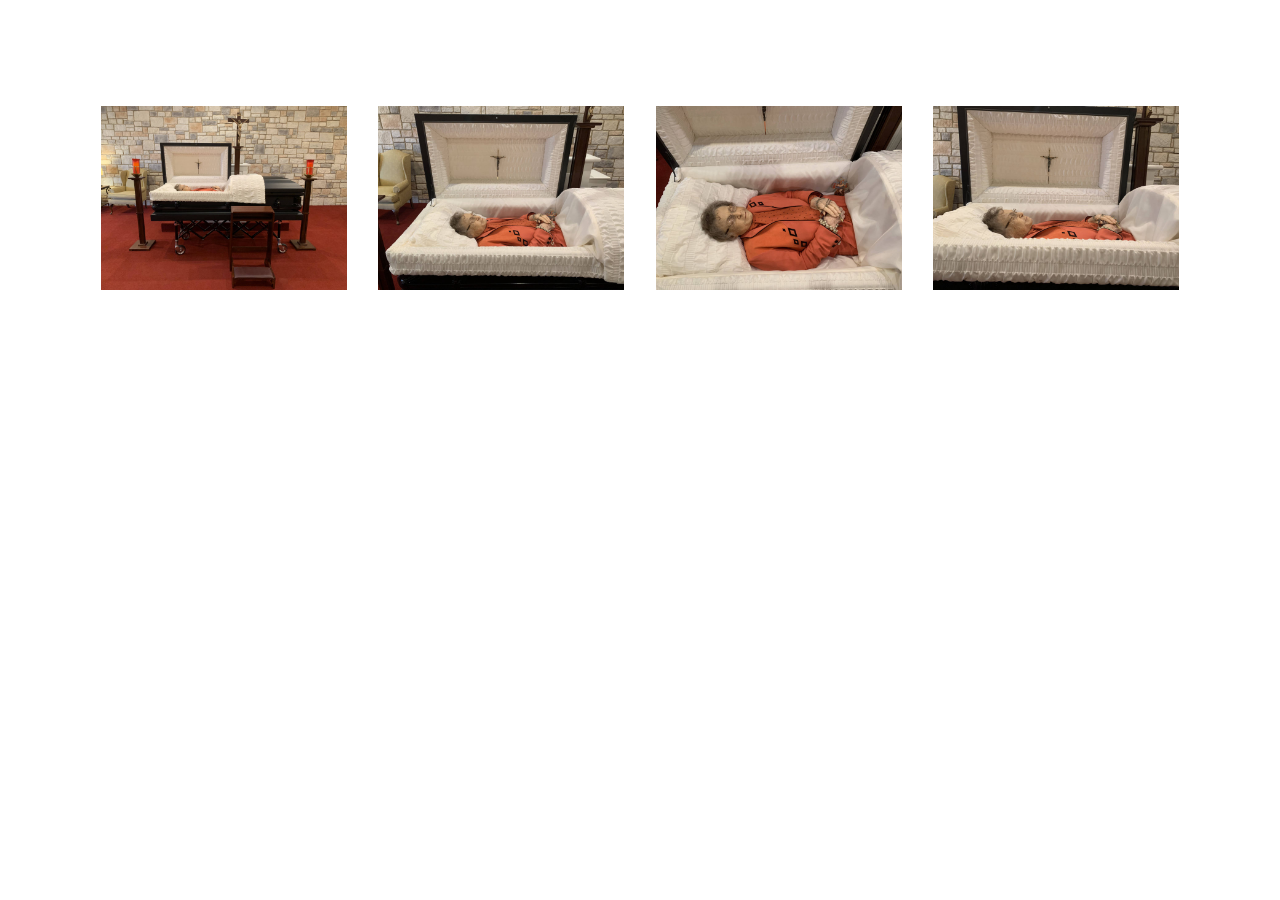
==== photos.html @ 384e0700 "create github pages" ====
<!DOCTYPE html>
<html >
<head>
  <!-- Site made with Mobirise Website Builder v4.9.5, https://mobirise.com -->
  <meta charset="UTF-8">
  <meta http-equiv="X-UA-Compatible" content="IE=edge">
  <meta name="generator" content="Mobirise v4.9.5, mobirise.com">
  <meta name="viewport" content="width=device-width, initial-scale=1, minimum-scale=1">
  <link rel="shortcut icon" href="assets/images/logo4.png" type="image/x-icon">
  <meta name="description" content="Website Builder Description">
  <title>Open Casket</title>
  <link rel="stylesheet" href="assets/web/assets/mobirise-icons/mobirise-icons.css">
  <link rel="stylesheet" href="assets/tether/tether.min.css">
  <link rel="stylesheet" href="assets/bootstrap/css/bootstrap.min.css">
  <link rel="stylesheet" href="assets/bootstrap/css/bootstrap-grid.min.css">
  <link rel="stylesheet" href="assets/bootstrap/css/bootstrap-reboot.min.css">
  <link rel="stylesheet" href="assets/theme/css/style.css">
  <link rel="stylesheet" href="assets/gallery/style.css">
  <link rel="stylesheet" href="assets/mobirise/css/mbr-additional.css" type="text/css">
  
  
  
</head>
<body>
  <section class="mbr-gallery mbr-slider-carousel cid-rUArczY8Lw" id="gallery2-b">

    

    <div class="container">
        <div><!-- Filter --><!-- Gallery --><div class="mbr-gallery-row"><div class="mbr-gallery-layout-default"><div><div><div class="mbr-gallery-item mbr-gallery-item--p2" data-video-url="false" data-tags="Awesome"><div href="#lb-gallery2-b" data-slide-to="0" data-toggle="modal"><img src="assets/images/img-6195-2000x1500-800x600.jpg" alt="" title=""><span class="icon-focus"></span></div></div><div class="mbr-gallery-item mbr-gallery-item--p2" data-video-url="false" data-tags="Responsive"><div href="#lb-gallery2-b" data-slide-to="1" data-toggle="modal"><img src="assets/images/img-6191-2000x1500-800x600.jpg" alt="" title=""><span class="icon-focus"></span></div></div><div class="mbr-gallery-item mbr-gallery-item--p2" data-video-url="false" data-tags="Creative"><div href="#lb-gallery2-b" data-slide-to="2" data-toggle="modal"><img src="assets/images/img-6192-2000x1500-800x600.jpg" alt="" title=""><span class="icon-focus"></span></div></div><div class="mbr-gallery-item mbr-gallery-item--p2" data-video-url="false" data-tags="Animated"><div href="#lb-gallery2-b" data-slide-to="3" data-toggle="modal"><img src="assets/images/img-6193-2000x1500-800x600.jpg" alt="" title=""><span class="icon-focus"></span></div></div></div></div><div class="clearfix"></div></div></div><!-- Lightbox --><div data-app-prevent-settings="" class="mbr-slider modal fade carousel slide" tabindex="-1" data-keyboard="true" data-interval="false" id="lb-gallery2-b"><div class="modal-dialog"><div class="modal-content"><div class="modal-body"><div class="carousel-inner"><div class="carousel-item"><img src="assets/images/img-6195-2000x1500.jpg" alt="" title=""></div><div class="carousel-item"><img src="assets/images/img-6191-2000x1500.jpg" alt="" title=""></div><div class="carousel-item"><img src="assets/images/img-6192-2000x1500.jpg" alt="" title=""></div><div class="carousel-item active"><img src="assets/images/img-6193-2000x1500.jpg" alt="" title=""></div></div><a class="carousel-control carousel-control-prev" role="button" data-slide="prev" href="#lb-gallery2-b"><span class="mbri-left mbr-iconfont" aria-hidden="true"></span><span class="sr-only">Previous</span></a><a class="carousel-control carousel-control-next" role="button" data-slide="next" href="#lb-gallery2-b"><span class="mbri-right mbr-iconfont" aria-hidden="true"></span><span class="sr-only">Next</span></a><a class="close" href="#" role="button" data-dismiss="modal"><span class="sr-only">Close</span></a></div></div></div></div></div>
    </div>

</section>


  <section class="engine"><a href="https://mobirise.info/u">bootstrap html templates</a></section><script src="assets/web/assets/jquery/jquery.min.js"></script>
  <script src="assets/popper/popper.min.js"></script>
  <script src="assets/tether/tether.min.js"></script>
  <script src="assets/bootstrap/js/bootstrap.min.js"></script>
  <script src="assets/smoothscroll/smooth-scroll.js"></script>
  <script src="assets/bootstrapcarouselswipe/bootstrap-carousel-swipe.js"></script>
  <script src="assets/vimeoplayer/jquery.mb.vimeo_player.js"></script>
  <script src="assets/masonry/masonry.pkgd.min.js"></script>
  <script src="assets/imagesloaded/imagesloaded.pkgd.min.js"></script>
  <script src="assets/theme/js/script.js"></script>
  <script src="assets/gallery/player.min.js"></script>
  <script src="assets/gallery/script.js"></script>
  <script src="assets/slidervideo/script.js"></script>
  
  
</body>
</html>
---- assets/web/assets/mobirise-icons/mobirise-icons.css ----
@font-face {
  font-family: 'MobiriseIcons';
  src:  url('mobirise-icons.eot?spat4u');
  src:  url('mobirise-icons.eot?spat4u#iefix') format('embedded-opentype'),
    url('mobirise-icons.ttf?spat4u') format('truetype'),
    url('mobirise-icons.woff?spat4u') format('woff'),
    url('mobirise-icons.svg?spat4u#MobiriseIcons') format('svg');
  font-weight: normal;
  font-style: normal;
}

[class^="mbri-"], [class*=" mbri-"] {
  /* use !important to prevent issues with browser extensions that change fonts */
  font-family: MobiriseIcons !important;
  speak: none;
  font-style: normal;
  font-weight: normal;
  font-variant: normal;
  text-transform: none;
  line-height: 1;

  /* Better Font Rendering =========== */
  -webkit-font-smoothing: antialiased;
  -moz-osx-font-smoothing: grayscale;
}

.mbri-add-submenu:before {
  content: "\e900";
}
.mbri-alert:before {
  content: "\e901";
}
.mbri-align-center:before {
  content: "\e902";
}
.mbri-align-justify:before {
  content: "\e903";
}
.mbri-align-left:before {
  content: "\e904";
}
.mbri-align-right:before {
  content: "\e905";
}
.mbri-android:before {
  content: "\e906";
}
.mbri-apple:before {
  content: "\e907";
}
.mbri-arrow-down:before {
  content: "\e908";
}
.mbri-arrow-next:before {
  content: "\e909";
}
.mbri-arrow-prev:before {
  content: "\e90a";
}
.mbri-arrow-up:before {
  content: "\e90b";
}
.mbri-bold:before {
  content: "\e90c";
}
.mbri-bookmark:before {
  content: "\e90d";
}
.mbri-bootstrap:before {
  content: "\e90e";
}
.mbri-briefcase:before {
  content: "\e90f";
}
.mbri-browse:before {
  content: "\e910";
}
.mbri-bulleted-list:before {
  content: "\e911";
}
.mbri-calendar:before {
  content: "\e912";
}
.mbri-camera:before {
  content: "\e913";
}
.mbri-cart-add:before {
  content: "\e914";
}
.mbri-cart-full:before {
  content: "\e915";
}
.mbri-cash:before {
  content: "\e916";
}
.mbri-change-style:before {
  content: "\e917";
}
.mbri-chat:before {
  content: "\e918";
}
.mbri-clock:before {
  content: "\e919";
}
.mbri-close:before {
  content: "\e91a";
}
.mbri-cloud:before {
  content: "\e91b";
}
.mbri-code:before {
  content: "\e91c";
}
.mbri-contact-form:before {
  content: "\e91d";
}
.mbri-credit-card:before {
  content: "\e91e";
}
.mbri-cursor-click:before {
  content: "\e91f";
}
.mbri-cust-feedback:before {
  content: "\e920";
}
.mbri-database:before {
  content: "\e921";
}
.mbri-delivery:before {
  content: "\e922";
}
.mbri-desktop:before {
  content: "\e923";
}
.mbri-devices:before {
  content: "\e924";
}
.mbri-down:before {
  content: "\e925";
}
.mbri-download:before {
  content: "\e989";
}
.mbri-drag-n-drop:before {
  content: "\e927";
}
.mbri-drag-n-drop2:before {
  content: "\e928";
}
.mbri-edit:before {
  content: "\e929";
}
.mbri-edit2:before {
  content: "\e92a";
}
.mbri-error:before {
  content: "\e92b";
}
.mbri-extension:before {
  content: "\e92c";
}
.mbri-features:before {
  content: "\e92d";
}
.mbri-file:before {
  content: "\e92e";
}
.mbri-flag:before {
  content: "\e92f";
}
.mbri-folder:before {
  content: "\e930";
}
.mbri-gift:before {
  content: "\e931";
}
.mbri-github:before {
  content: "\e932";
}
.mbri-globe:before {
  content: "\e933";
}
.mbri-globe-2:before {
  content: "\e934";
}
.mbri-growing-chart:before {
  content: "\e935";
}
.mbri-hearth:before {
  content: "\e936";
}
.mbri-help:before {
  content: "\e937";
}
.mbri-home:before {
  content: "\e938";
}
.mbri-hot-cup:before {
  content: "\e939";
}
.mbri-idea:before {
  content: "\e93a";
}
.mbri-image-gallery:before {
  content: "\e93b";
}
.mbri-image-slider:before {
  content: "\e93c";
}
.mbri-info:before {
  content: "\e93d";
}
.mbri-italic:before {
  content: "\e93e";
}
.mbri-key:before {
  content: "\e93f";
}
.mbri-laptop:before {
  content: "\e940";
}
.mbri-layers:before {
  content: "\e941";
}
.mbri-left-right:before {
  content: "\e942";
}
.mbri-left:before {
  content: "\e943";
}
.mbri-letter:before {
  content: "\e944";
}
.mbri-like:before {
  content: "\e945";
}
.mbri-link:before {
  content: "\e946";
}
.mbri-lock:before {
  content: "\e947";
}
.mbri-login:before {
  content: "\e948";
}
.mbri-logout:before {
  content: "\e949";
}
.mbri-magic-stick:before {
  content: "\e94a";
}
.mbri-map-pin:before {
  content: "\e94b";
}
.mbri-menu:before {
  content: "\e94c";
}
.mbri-mobile:before {
  content: "\e94d";
}
.mbri-mobile2:before {
  content: "\e94e";
}
.mbri-mobirise:before {
  content: "\e94f";
}
.mbri-more-horizontal:before {
  content: "\e950";
}
.mbri-more-vertical:before {
  content: "\e951";
}
.mbri-music:before {
  content: "\e952";
}
.mbri-new-file:before {
  content: "\e953";
}
.mbri-numbered-list:before {
  content: "\e954";
}
.mbri-opened-folder:before {
  content: "\e955";
}
.mbri-pages:before {
  content: "\e956";
}
.mbri-paper-plane:before {
  content: "\e957";
}
.mbri-paperclip:before {
  content: "\e958";
}
.mbri-photo:before {
  content: "\e959";
}
.mbri-photos:before {
  content: "\e95a";
}
.mbri-pin:before {
  content: "\e95b";
}
.mbri-play:before {
  content: "\e95c";
}
.mbri-plus:before {
  content: "\e95d";
}
.mbri-preview:before {
  content: "\e95e";
}
.mbri-print:before {
  content: "\e95f";
}
.mbri-protect:before {
  content: "\e960";
}
.mbri-question:before {
  content: "\e961";
}
.mbri-quote-left:before {
  content: "\e962";
}
.mbri-quote-right:before {
  content: "\e963";
}
.mbri-refresh:before {
  content: "\e964";
}
.mbri-responsive:before {
  content: "\e965";
}
.mbri-right:before {
  content: "\e966";
}
.mbri-rocket:before {
  content: "\e967";
}
.mbri-sad-face:before {
  content: "\e968";
}
.mbri-sale:before {
  content: "\e969";
}
.mbri-save:before {
  content: "\e96a";
}
.mbri-search:before {
  content: "\e96b";
}
.mbri-setting:before {
  content: "\e96c";
}
.mbri-setting2:before {
  content: "\e96d";
}
.mbri-setting3:before {
  content: "\e96e";
}
.mbri-share:before {
  content: "\e96f";
}
.mbri-shopping-bag:before {
  content: "\e970";
}
.mbri-shopping-basket:before {
  content: "\e971";
}
.mbri-shopping-cart:before {
  content: "\e972";
}
.mbri-sites:before {
  content: "\e973";
}
.mbri-smile-face:before {
  content: "\e974";
}
.mbri-speed:before {
  content: "\e975";
}
.mbri-star:before {
  content: "\e976";
}
.mbri-success:before {
  content: "\e977";
}
.mbri-sun:before {
  content: "\e978";
}
.mbri-sun2:before {
  content: "\e979";
}
.mbri-tablet:before {
  content: "\e97a";
}
.mbri-tablet-vertical:before {
  content: "\e97b";
}
.mbri-target:before {
  content: "\e97c";
}
.mbri-timer:before {
  content: "\e97d";
}
.mbri-to-ftp:before {
  content: "\e97e";
}
.mbri-to-local-drive:before {
  content: "\e97f";
}
.mbri-touch-swipe:before {
  content: "\e980";
}
.mbri-touch:before {
  content: "\e981";
}
.mbri-trash:before {
  content: "\e982";
}
.mbri-underline:before {
  content: "\e983";
}
.mbri-unlink:before {
  content: "\e984";
}
.mbri-unlock:before {
  content: "\e985";
}
.mbri-up-down:before {
  content: "\e986";
}
.mbri-up:before {
  content: "\e987";
}
.mbri-update:before {
  content: "\e988";
}
.mbri-upload:before {
 content: "\e926"; 
}
.mbri-user:before {
  content: "\e98a";
}
.mbri-user2:before {
  content: "\e98b";
}
.mbri-users:before {
  content: "\e98c";
}
.mbri-video:before {
  content: "\e98d";
}
.mbri-video-play:before {
  content: "\e98e";
}
.mbri-watch:before {
  content: "\e98f";
}
.mbri-website-theme:before {
  content: "\e990";
}
.mbri-wifi:before {
  content: "\e991";
}
.mbri-windows:before {
  content: "\e992";
}
.mbri-zoom-out:before {
  content: "\e993";
}
.mbri-redo:before {
  content: "\e994";
}
.mbri-undo:before {
  content: "\e995";
}
---- assets/theme/css/style.css ----
/*!
 * Mobirise v4 theme (https://mobirise.com/)
 * Copyright 2017 Mobirise
 */
section {
  background-color: #eeeeee; }

section,
.container,
.container-fluid {
  position: relative;
  word-wrap: break-word; }

a.mbr-iconfont:hover {
  text-decoration: none; }

.article .lead p, .article .lead ul, .article .lead ol, .article .lead pre, .article .lead blockquote {
  margin-bottom: 0; }

a {
  font-style: normal;
  font-weight: 400;
  cursor: pointer; }
  a, a:hover {
    text-decoration: none; }

figure {
  margin-bottom: 0; }

body {
  color: #232323; }

h1, h2, h3, h4, h5, h6,
.h1, .h2, .h3, .h4, .h5, .h6,
.display-1, .display-2, .display-3, .display-4 {
  line-height: 1;
  word-break: break-word;
  word-wrap: break-word; }

b, strong {
  font-weight: bold; }

blockquote {
  padding: 10px 0 10px 20px;
  position: relative;
  border-left: 2px solid;
  border-color: #ff3366; }

input:-webkit-autofill, input:-webkit-autofill:hover, input:-webkit-autofill:focus, input:-webkit-autofill:active {
  transition-delay: 9999s;
  transition-property: background-color, color; }

textarea[type="hidden"] {
  display: none; }

body {
  position: relative; }

section {
  background-position: 50% 50%;
  background-repeat: no-repeat;
  background-size: cover; }
  section .mbr-background-video,
  section .mbr-background-video-preview {
    position: absolute;
    bottom: 0;
    left: 0;
    right: 0;
    top: 0; }

.hidden {
  visibility: hidden; }

.mbr-z-index20 {
  z-index: 20; }

/*! Base colors */
.mbr-white {
  color: #ffffff; }

.mbr-black {
  color: #000000; }

.mbr-bg-white {
  background-color: #ffffff; }

.mbr-bg-black {
  background-color: #000000; }

/*! Text-aligns */
.align-left {
  text-align: left; }

.align-center {
  text-align: center; }

.align-right {
  text-align: right; }

@media (max-width: 767px) {
  .align-left, .align-center, .align-right, .mbr-section-btn, .mbr-section-title {
    text-align: center; } }
/*! Font-weight  */
.mbr-light {
  font-weight: 300; }

.mbr-regular {
  font-weight: 400; }

.mbr-semibold {
  font-weight: 500; }

.mbr-bold {
  font-weight: 700; }

/*! Media  */
.media-size-item {
  -webkit-flex: 1 1 auto;
  -moz-flex: 1 1 auto;
  -ms-flex: 1 1 auto;
  -o-flex: 1 1 auto;
  flex: 1 1 auto; }

.media-content {
  -webkit-flex-basis: 100%;
  flex-basis: 100%; }

.media-container-row {
  display: -ms-flexbox;
  display: -webkit-flex;
  display: flex;
  -webkit-flex-direction: row;
  -ms-flex-direction: row;
  flex-direction: row;
  -webkit-flex-wrap: wrap;
  -ms-flex-wrap: wrap;
  flex-wrap: wrap;
  -webkit-justify-content: center;
  -ms-flex-pack: center;
  justify-content: center;
  -webkit-align-content: center;
  -ms-flex-line-pack: center;
  align-content: center;
  -webkit-align-items: start;
  -ms-flex-align: start;
  align-items: start; }
  .media-container-row .media-size-item {
    width: 400px; }

.media-container-column {
  display: -ms-flexbox;
  display: -webkit-flex;
  display: flex;
  -webkit-flex-direction: column;
  -ms-flex-direction: column;
  flex-direction: column;
  -webkit-flex-wrap: wrap;
  -ms-flex-wrap: wrap;
  flex-wrap: wrap;
  -webkit-justify-content: center;
  -ms-flex-pack: center;
  justify-content: center;
  -webkit-align-content: center;
  -ms-flex-line-pack: center;
  align-content: center;
  -webkit-align-items: stretch;
  -ms-flex-align: stretch;
  align-items: stretch; }
  .media-container-column > * {
    width: 100%; }

@media (min-width: 992px) {
  .media-container-row {
    -webkit-flex-wrap: nowrap;
    -ms-flex-wrap: nowrap;
    flex-wrap: nowrap; } }
figure {
  overflow: hidden; }

figure[mbr-media-size] {
  transition: width 0.1s; }

.mbr-figure img, .mbr-figure iframe {
  display: block;
  width: 100%; }

.card {
  background-color: transparent;
  border: none; }

.card-img {
  text-align: center;
  flex-shrink: 0;
  -webkit-flex-shrink: 0; }

.media {
  max-width: 100%;
  margin: 0 auto; }

.mbr-figure {
  -ms-flex-item-align: center;
  -ms-grid-row-align: center;
  -webkit-align-self: center;
  align-self: center; }

.media-container > div {
  max-width: 100%; }

.mbr-figure img, .card-img img {
  width: 100%; }

@media (max-width: 991px) {
  .media-size-item {
    width: auto !important; }

  .media {
    width: auto; }

  .mbr-figure {
    width: 100% !important; } }
/*! Buttons */
.mbr-section-btn {
  margin-left: -.25rem;
  margin-right: -.25rem;
  font-size: 0; }

nav .mbr-section-btn {
  margin-left: 0rem;
  margin-right: 0rem; }

/*! Btn icon margin */
.btn .mbr-iconfont, .btn.btn-sm .mbr-iconfont {
  cursor: pointer;
  margin-right: 0.5rem; }

.btn.btn-md .mbr-iconfont, .btn.btn-md .mbr-iconfont {
  margin-right: 0.8rem; }

.mbr-regular {
  font-weight: 400; }

.mbr-semibold {
  font-weight: 500; }

.mbr-bold {
  font-weight: 700; }

[type="submit"] {
  -webkit-appearance: none; }

/*! Full-screen */
.mbr-fullscreen .mbr-overlay {
  min-height: 100vh; }

.mbr-fullscreen {
  display: flex;
  display: -webkit-flex;
  display: -moz-flex;
  display: -ms-flex;
  display: -o-flex;
  align-items: center;
  -webkit-align-items: center;
  min-height: 100vh;
  padding-top: 3rem;
  padding-bottom: 3rem; }

/*! Map */
.map {
  height: 25rem;
  position: relative; }
  .map iframe {
    width: 100%;
    height: 100%; }

/* Form */
.form-asterisk {
  font-family: initial;
  position: absolute;
  top: -2px;
  font-weight: normal; }

/*! Scroll to top arrow */
.mbr-arrow-up {
  bottom: 25px;
  right: 90px;
  position: fixed;
  text-align: right;
  z-index: 5000;
  color: #ffffff;
  font-size: 32px;
  transform: rotate(180deg);
  -webkit-transform: rotate(180deg); }

.mbr-arrow-up a {
  background: rgba(0, 0, 0, 0.2);
  border-radius: 3px;
  color: #fff;
  display: inline-block;
  height: 60px;
  width: 60px;
  outline-style: none !important;
  position: relative;
  text-decoration: none;
  transition: all .3s ease-in-out;
  cursor: pointer;
  text-align: center; }
  .mbr-arrow-up a:hover {
    background-color: rgba(0, 0, 0, 0.4); }
  .mbr-arrow-up a i {
    line-height: 60px; }

.mbr-arrow-up-icon {
  display: block;
  color: #fff; }

.mbr-arrow-up-icon::before {
  content: "\203a";
  display: inline-block;
  font-family: serif;
  font-size: 32px;
  line-height: 1;
  font-style: normal;
  position: relative;
  top: 6px;
  left: -4px;
  -webkit-transform: rotate(-90deg);
  transform: rotate(-90deg); }

/*! Arrow Down */
.mbr-arrow {
  position: absolute;
  bottom: 45px;
  left: 50%;
  width: 60px;
  height: 60px;
  cursor: pointer;
  background-color: rgba(80, 80, 80, 0.5);
  border-radius: 50%;
  -webkit-transform: translateX(-50%);
  transform: translateX(-50%); }
  .mbr-arrow > a {
    display: inline-block;
    text-decoration: none;
    outline-style: none;
    -webkit-animation: arrowdown 1.7s ease-in-out infinite;
    animation: arrowdown 1.7s ease-in-out infinite; }
    .mbr-arrow > a > i {
      position: absolute;
      top: -2px;
      left: 15px;
      font-size: 2rem; }

@keyframes arrowdown {
  0% {
    transform: translateY(0px);
    -webkit-transform: translateY(0px); }
  50% {
    transform: translateY(-5px);
    -webkit-transform: translateY(-5px); }
  100% {
    transform: translateY(0px);
    -webkit-transform: translateY(0px); } }
@-webkit-keyframes arrowdown {
  0% {
    transform: translateY(0px);
    -webkit-transform: translateY(0px); }
  50% {
    transform: translateY(-5px);
    -webkit-transform: translateY(-5px); }
  100% {
    transform: translateY(0px);
    -webkit-transform: translateY(0px); } }
@media (max-width: 500px) {
  .mbr-arrow-up {
    left: 50%;
    right: auto;
    transform: translateX(-50%) rotate(180deg);
    -webkit-transform: translateX(-50%) rotate(180deg); } }
/*Gradients animation*/
@keyframes gradient-animation {
  from {
    background-position: 0% 100%;
    animation-timing-function: ease-in-out; }
  to {
    background-position: 100% 0%;
    animation-timing-function: ease-in-out; } }
@-webkit-keyframes gradient-animation {
  from {
    background-position: 0% 100%;
    animation-timing-function: ease-in-out; }
  to {
    background-position: 100% 0%;
    animation-timing-function: ease-in-out; } }
.bg-gradient {
  background-size: 200% 200%;
  animation: gradient-animation 5s infinite alternate;
  -webkit-animation: gradient-animation 5s infinite alternate; }

.menu .navbar-brand {
  display: -webkit-flex; }
  .menu .navbar-brand span {
    display: flex;
    display: -webkit-flex; }
  .menu .navbar-brand .navbar-caption-wrap {
    display: -webkit-flex; }
  .menu .navbar-brand .navbar-logo img {
    display: -webkit-flex; }
@media (min-width: 768px) and (max-width: 991px) {
  .menu .navbar-toggleable-sm .navbar-nav {
    display: -webkit-box;
    display: -webkit-flex;
    display: -ms-flexbox; } }
@media (min-width: 992px) {
  .menu .navbar-nav.nav-dropdown {
    display: -webkit-flex; }
  .menu .navbar-toggleable-sm .navbar-collapse {
    display: -webkit-flex !important; } }
@media (max-width: 767px) {
  .menu .navbar-collapse {
    max-height: 80vh; }
  .menu .dropdown-menu {
    max-height: 60vh; } }

.navbar {
  display: -webkit-flex;
  -webkit-flex-wrap: wrap;
  -webkit-align-items: center;
  -webkit-justify-content: space-between; }

.navbar-collapse {
  -webkit-flex-basis: 100%;
  -webkit-flex-grow: 1;
  -webkit-align-items: center; }

.nav-dropdown .link {
  padding: .667em 1.667em !important;
  margin: 0 !important; }

.nav {
  display: -webkit-flex;
  -webkit-flex-wrap: wrap; }

.row {
  display: -webkit-flex;
  -webkit-flex-wrap: wrap; }

.justify-content-center {
  -webkit-justify-content: center; }

.form-inline {
  display: -webkit-flex;
  -webkit-flex-flow: row wrap;
  -webkit-align-items: center; }

.card-wrapper {
  -webkit-flex: 1; }

.carousel-control {
  z-index: 10;
  display: -webkit-flex;
  -webkit-align-items: center;
  -webkit-justify-content: center; }

.carousel-controls {
  display: -webkit-flex; }

.media {
  display: -webkit-flex; }

.jq-selectbox__select {
  padding: 1.07em .5em;
  position: absolute;
  top: 0;
  left: 0;
  width: 100%; }

.jq-selectbox__dropdown {
  position: absolute;
  top: 100% !important;
  left: 0 !important;
  width: 100% !important; }

.jq-selectbox__trigger-arrow {
  transform: translateY(-50%); }

.jq-selectbox li {
  padding: 1.07em .5em; }

/*# sourceMappingURL=style.css.map */
.engine {
	position: absolute;
	text-indent: -2400px;
	text-align: center;
	padding: 0;
	top: 0;
	left: -2400px;
}
---- assets/gallery/style.css ----
/*-------

   Gallery

-------*/
.mbr-gallery .mbr-gallery-item {
  position: relative;
  display: inline-block;
  width: 25%;
  cursor: pointer; }

@media (max-width: 768px) {
  .mbr-gallery .mbr-gallery-item {
    width: 50%; } }
@media (max-width: 400px) {
  .mbr-gallery .mbr-gallery-item {
    width: 100%; } }
.mbr-gallery .icon-focus,
.mbr-gallery .icon-video {
  position: absolute;
  top: calc(50% - 32px);
  left: calc(50% - 24px);
  font-family: 'MobiriseIcons' !important;
  font-size: 3rem !important;
  color: #fff;
  opacity: 0;
  transition: .2s opacity ease-in-out;
  z-index: 5; }

.mbr-gallery .icon-focus::before {
  content: '\e96b'; }

.mbr-gallery .icon-video::before {
  content: '\e95c'; }

.mbr-gallery .mbr-gallery-item > div:hover .icon-focus,
.mbr-gallery .mbr-gallery-item > div:hover .icon-video {
  opacity: 1; }

.mbr-gallery .mbr-gallery-item img {
  width: 100%;
  opacity: 1;
  -webkit-transition: .2s opacity ease-in-out;
  transition: .2s opacity ease-in-out; }

.mbr-gallery .mbr-gallery-item > div:hover img {
  opacity: 1; }

.mbr-gallery .mbr-gallery-item > div {
  background: #fff;
  display: block;
  outline: none;
  position: relative; }

.mbr-gallery .mbr-gallery-item .icon {
  -webkit-transform: translateX(-50%) translateY(-50%);
  -webkit-transition: .2s opacity ease-in-out;
  color: #000;
  font-size: 30px;
  height: 69px;
  left: 50%;
  opacity: 0;
  position: absolute;
  top: 50%;
  transform: translateX(-50%) translateY(-50%);
  transition: .2s opacity ease-in-out;
  width: 69px; }

.mbr-gallery .mbr-gallery-item .icon::after,
.mbr-gallery .mbr-gallery-item .icon::before {
  content: '';
  display: block;
  position: absolute;
  height: 69px;
  width: 1px;
  margin-left: 34.5px;
  background-color: #fff; }

.mbr-gallery .mbr-gallery-item .icon::after {
  width: 69px;
  height: 1px;
  margin-left: 0;
  margin-top: 34.5px; }

.mbr-gallery .mbr-gallery-item > div:hover .icon {
  opacity: 1; }

.mbr-gallery .mbr-gallery-item > div:hover::before {
  opacity: .9; }

.mbr-gallery .mbr-gallery-item > div:hover .mbr-gallery-title {
  background: transparent !important; }

/* remove spacing */
.mbr-gallery .mbr-gallery-row.no-gutter {
  margin: 0; }

.mbr-gallery .mbr-gallery-row.no-gutter .mbr-gallery-item {
  padding: 0; }

/* container */
.mbr-gallery .container.mbr-gallery-layout-default {
  padding: 93px 0; }

/* fix horizontal scrollbar */
.mbr-gallery .mbr-gallery-layout-article,
.mbr-gallery .mbr-gallery-layout-default {
  overflow: hidden; }

/* lightbox */
.mbr-gallery .modal {
  position: fixed;
  overflow: hidden;
  padding-right: 0 !important; }

.mbr-gallery .modal-content {
  border-radius: 0;
  border: none;
  background: transparent; }

.mbr-gallery .modal-body {
  padding: 0; }

.mbr-gallery .modal-body img {
  width: 100%; }

.mbr-gallery .modal .close {
  position: fixed;
  background: #1b1b1b;
  opacity: .5;
  font-size: 35px;
  font-weight: 300;
  width: 70px;
  height: 70px;
  border-radius: 50%;
  color: #fff;
  top: 2.5rem;
  right: 2.5rem;
  line-height: 70px;
  border: none;
  text-align: center;
  text-shadow: none;
  z-index: 5;
  -webkit-transition: opacity .3s ease;
  -moz-transition: opacity .3s ease;
  -o-transition: opacity .3s ease;
  transition: opacity .3s ease;
  font-family: 'MobiriseIcons'; }
  .mbr-gallery .modal .close::before {
    content: '\e91a'; }

.mbr-gallery .modal .close:hover {
  opacity: 1;
  background: #000;
  color: #fff; }

.mbr-gallery .modal-dialog {
  max-width: 100% !important; }

.mbr-gallery .modal.in .modal-dialog {
  margin: 0 auto; }

/* modal back color opacity */
.modal-backdrop.in {
  opacity: .8;
  filter: alpha(opacity=80); }

@media (max-width: 768px) {
  .mbr-gallery .carousel-control,
  .mbr-gallery .carousel-indicators,
  .mbr-gallery .modal .close {
    position: fixed; } }
/* fix fade in effect */
.mbr-gallery .modal.fade .modal-dialog {
  -webkit-transition: margin-top .3s ease-out;
  -moz-transition: margin-top .3s ease-out;
  -o-transition: margin-top .3s ease-out;
  transition: margin-top .3s ease-out; }

.mbr-gallery .modal.fade .modal-dialog,
.mbr-gallery .modal.in .modal-dialog {
  -webkit-transform: none;
  -ms-transform: none;
  -o-transform: none;
  transform: none; }

/*-------

   Slider

-------*/
.mbr-slider .carousel-inner > .active,
.mbr-slider .carousel-inner > .next,
.mbr-slider .carousel-inner > .prev {
  display: table; }

.mbr-slider .carousel-control {
  position: absolute;
  width: 70px;
  height: 70px;
  top: 50%;
  margin-top: -35px;
  line-height: 70px;
  border-radius: 50%;
  font-size: 35px;
  border: 0;
  opacity: .5;
  text-shadow: none;
  z-index: 5;
  color: #fff;
  -webkit-transition: all .2s ease-in-out 0s;
  -o-transition: all .2s ease-in-out 0s;
  transition: all .2s ease-in-out 0s; }

.mbr-gallery .mbr-slider .carousel-control {
  position: fixed; }

@media (max-width: 991px) {
  .mbr-gallery .mbr-slider .carousel-control {
    bottom: 2.5rem;
    margin-top: 0;
    top: auto;
    z-index: 17; } }
.mbr-gallery .mbr-slider .carousel-inner > .active {
  display: block; }

.mbr-slider .carousel-control.left {
  left: 0;
  margin-left: 2.5rem; }

.mbr-slider .carousel-control.right {
  right: 0;
  margin-right: 2.5rem; }

.mbr-slider .carousel-control .icon-next,
.mbr-slider .carousel-control .icon-prev {
  margin-top: -18px;
  font-size: 40px;
  line-height: 27px; }

.mbr-slider .carousel-control:hover {
  background: #1b1b1b;
  color: #fff;
  opacity: 1; }

.mbr-slider .carousel-indicators {
  position: absolute;
  bottom: 0;
  margin-bottom: 1.5rem !important; }

@media (max-width: 543px) {
  .mbr-slider .carousel-indicators {
    display: none; } }
.carousel-indicators .active,
.carousel-indicators li {
  width: 15px;
  height: 15px;
  margin: 3px;
  background: #1b1b1b;
  border: 0;
  opacity: .5; }

.carousel-indicators .active {
  border: 4px solid #1b1b1b;
  background: #fff; }

.carousel-indicators li {
  max-width: 15px;
  max-height: 15px;
  margin: 3px;
  background: #1b1b1b;
  border: 0;
  border-radius: 50%;
  opacity: .5; }

.carousel-indicators li.active {
  border: 4px solid #1b1b1b;
  background: #fff; }

.container .carousel-indicators {
  margin-bottom: 3px; }

.mbr-gallery .mbr-slider .carousel-indicators {
  position: fixed;
  margin-bottom: 2.5rem !important; }

@media (max-width: 991px) {
  .mbr-gallery .mbr-slider .carousel-indicators {
    margin-bottom: 3.625rem !important;
    padding-left: 2.5rem;
    padding-right: 2.5rem; } }
.mbr-slider .carousel-indicators .active,
.mbr-slider .carousel-indicators li {
  width: 20px;
  height: 20px;
  margin: 3px;
  background: #1b1b1b;
  border: 0;
  opacity: .5; }

.mbr-slider .carousel-indicators .active {
  border: 4px solid #1b1b1b;
  background: #fff; }

@media (max-width: 767px) {
  .mbr-slider .carousel-control {
    top: auto;
    bottom: 20px; }

  .mbr-slider > .container .carousel-control {
    margin-bottom: 0; } }
/* boxed slider */
.mbr-slider > .boxed-slider {
  position: relative;
  padding: 93px 0; }

.mbr-slider > .boxed-slider > div {
  position: relative; }

.mbr-slider > .container img {
  width: 100%; }

.mbr-slider > .container img + .row {
  position: absolute;
  top: 50%;
  left: 0;
  right: 0;
  -webkit-transform: translateY(-50%);
  -moz-transform: translateY(-50%);
  transform: translateY(-50%);
  z-index: 2; }

.mbr-slider .mbr-section {
  padding: 0;
  background-attachment: scroll; }

.mbr-slider .mbr-table-cell {
  padding: 0; }

.mbr-slider > .container .carousel-indicators {
  margin-bottom: 3px; }

/* article slider */
.mbr-slider > .article-slider .mbr-section,
.mbr-slider > .article-slider .mbr-section .mbr-table-cell {
  padding-top: 0;
  padding-bottom: 0; }

.modal-backdrop.show {
  opacity: .7; }

.video-container .mbr-background-video iframe {
  width: 100%;
  height: 100%; }

.mbr-gallery-item__hided {
  position: absolute !important;
  left: 0 !important;
  width: 0 !important;
  height: 0;
  padding: 0 !important; }

.mbr-gallery-item__hided img {
  display: none !important; }

.mbr-gallery-item__hided span {
  display: none !important; }

.mbr-gallery-filter {
  padding-top: 30px;
  padding-bottom: 30px;
  text-align: center; }
  .mbr-gallery-filter li {
    display: inline-block;
    padding: 5px 0;
    transition: all .3s ease-out; }
    .mbr-gallery-filter li .btn {
      cursor: pointer; }
  .mbr-gallery-filter.gallery-filter__bg li {
    color: #fff; }
  .mbr-gallery-filter.gallery-filter__bg .active {
    color: #000;
    background-color: #fff; }
  .mbr-gallery-filter ul {
    display: inline-block;
    width: 100%;
    padding-left: 0;
    margin-bottom: 0;
    list-style: none; }

.mbr-gallery-item > div {
  position: relative; }

.mbr-gallery-item--p1 {
  padding: 0.5rem; }

.mbr-gallery-item--p2 {
  padding: 1rem; }

.mbr-gallery-item--p3 {
  padding: 1.5rem; }

.mbr-gallery-item--p4 {
  padding: 2rem; }

.mbr-gallery-item--p5 {
  padding: 2.5rem; }

.mbr-gallery-item--p6 {
  padding: 3rem; }

.mbr-gallery .mbr-gallery-item--p4 {
  width: 33.333%; }

.mbr-gallery .mbr-gallery-item--p6, .mbr-gallery .mbr-gallery-item--p5 {
  width: 50%; }

@media (max-width: 992px) {
  .mbr-gallery-item--p1 {
    padding: 0.5rem; }

  .mbr-gallery-item--p2 {
    padding: 0.8rem; }

  .mbr-gallery-item--p3 {
    padding: 1rem; }

  .mbr-gallery-item--p4 {
    padding: 1.5rem; }

  .mbr-gallery-item--p5 {
    padding: 1.8rem; }

  .mbr-gallery-item--p6 {
    padding: 2rem; }

  .mbr-gallery .mbr-gallery-item--p2,
  .mbr-gallery .mbr-gallery-item--p3 {
    width: 50%; }

  .mbr-gallery .mbr-gallery-item--p6,
  .mbr-gallery .mbr-gallery-item--p5,
  .mbr-gallery .mbr-gallery-item--p4 {
    width: 100%; } }
@media (max-width: 400px) {
  .mbr-gallery .mbr-gallery-item--p3,
  .mbr-gallery .mbr-gallery-item--p2,
  .mbr-gallery .mbr-gallery-item--p1 {
    width: 100%; } }

/*# sourceMappingURL=style.css.map */
---- assets/mobirise/css/mbr-additional.css ----
@import url(https://fonts.googleapis.com/css?family=Rubik:300,300i,400,400i,500,500i,700,700i,900,900i);





body {
  font-style: normal;
  line-height: 1.5;
}
.mbr-section-title {
  font-style: normal;
  line-height: 1.2;
}
.mbr-section-subtitle {
  line-height: 1.3;
}
.mbr-text {
  font-style: normal;
  line-height: 1.6;
}
.display-1 {
  font-family: 'Rubik', sans-serif;
  font-size: 4.25rem;
}
.display-1 > .mbr-iconfont {
  font-size: 6.8rem;
}
.display-2 {
  font-family: 'Rubik', sans-serif;
  font-size: 3rem;
}
.display-2 > .mbr-iconfont {
  font-size: 4.8rem;
}
.display-4 {
  font-family: 'Rubik', sans-serif;
  font-size: 1rem;
}
.display-4 > .mbr-iconfont {
  font-size: 1.6rem;
}
.display-5 {
  font-family: 'Rubik', sans-serif;
  font-size: 1.5rem;
}
.display-5 > .mbr-iconfont {
  font-size: 2.4rem;
}
.display-7 {
  font-family: 'Rubik', sans-serif;
  font-size: 1rem;
}
.display-7 > .mbr-iconfont {
  font-size: 1.6rem;
}
/* ---- Fluid typography for mobile devices ---- */
/* 1.4 - font scale ratio ( bootstrap == 1.42857 ) */
/* 100vw - current viewport width */
/* (48 - 20)  48 == 48rem == 768px, 20 == 20rem == 320px(minimal supported viewport) */
/* 0.65 - min scale variable, may vary */
@media (max-width: 768px) {
  .display-1 {
    font-size: 3.4rem;
    font-size: calc( 2.1374999999999997rem + (4.25 - 2.1374999999999997) * ((100vw - 20rem) / (48 - 20)));
    line-height: calc( 1.4 * (2.1374999999999997rem + (4.25 - 2.1374999999999997) * ((100vw - 20rem) / (48 - 20))));
  }
  .display-2 {
    font-size: 2.4rem;
    font-size: calc( 1.7rem + (3 - 1.7) * ((100vw - 20rem) / (48 - 20)));
    line-height: calc( 1.4 * (1.7rem + (3 - 1.7) * ((100vw - 20rem) / (48 - 20))));
  }
  .display-4 {
    font-size: 0.8rem;
    font-size: calc( 1rem + (1 - 1) * ((100vw - 20rem) / (48 - 20)));
    line-height: calc( 1.4 * (1rem + (1 - 1) * ((100vw - 20rem) / (48 - 20))));
  }
  .display-5 {
    font-size: 1.2rem;
    font-size: calc( 1.175rem + (1.5 - 1.175) * ((100vw - 20rem) / (48 - 20)));
    line-height: calc( 1.4 * (1.175rem + (1.5 - 1.175) * ((100vw - 20rem) / (48 - 20))));
  }
}
/* Buttons */
.btn {
  font-weight: 500;
  border-width: 2px;
  font-style: normal;
  letter-spacing: 1px;
  margin: .4rem .8rem;
  white-space: normal;
  -webkit-transition: all 0.3s ease-in-out;
  -moz-transition: all 0.3s ease-in-out;
  transition: all 0.3s ease-in-out;
  display: inline-flex;
  align-items: center;
  justify-content: center;
  word-break: break-word;
  -webkit-align-items: center;
  -webkit-justify-content: center;
  display: -webkit-inline-flex;
  padding: 1rem 3rem;
  border-radius: 3px;
}
.btn-sm {
  font-weight: 500;
  letter-spacing: 1px;
  -webkit-transition: all 0.3s ease-in-out;
  -moz-transition: all 0.3s ease-in-out;
  transition: all 0.3s ease-in-out;
  padding: 0.6rem 1.5rem;
  border-radius: 3px;
}
.btn-md {
  font-weight: 500;
  letter-spacing: 1px;
  margin: .4rem .8rem !important;
  -webkit-transition: all 0.3s ease-in-out;
  -moz-transition: all 0.3s ease-in-out;
  transition: all 0.3s ease-in-out;
  padding: 1rem 3rem;
  border-radius: 3px;
}
.btn-lg {
  font-weight: 500;
  letter-spacing: 1px;
  margin: .4rem .8rem !important;
  -webkit-transition: all 0.3s ease-in-out;
  -moz-transition: all 0.3s ease-in-out;
  transition: all 0.3s ease-in-out;
  padding: 1.2rem 3.2rem;
  border-radius: 3px;
}
.bg-primary {
  background-color: #149dcc !important;
}
.bg-success {
  background-color: #f7ed4a !important;
}
.bg-info {
  background-color: #82786e !important;
}
.bg-warning {
  background-color: #879a9f !important;
}
.bg-danger {
  background-color: #b1a374 !important;
}
.btn-primary,
.btn-primary:active {
  background-color: #149dcc !important;
  border-color: #149dcc !important;
  color: #ffffff !important;
}
.btn-primary:hover,
.btn-primary:focus,
.btn-primary.focus,
.btn-primary.active {
  color: #ffffff !important;
  background-color: #0d6786 !important;
  border-color: #0d6786 !important;
}
.btn-primary.disabled,
.btn-primary:disabled {
  color: #ffffff !important;
  background-color: #0d6786 !important;
  border-color: #0d6786 !important;
}
.btn-secondary,
.btn-secondary:active {
  background-color: #ff3366 !important;
  border-color: #ff3366 !important;
  color: #ffffff !important;
}
.btn-secondary:hover,
.btn-secondary:focus,
.btn-secondary.focus,
.btn-secondary.active {
  color: #ffffff !important;
  background-color: #e50039 !important;
  border-color: #e50039 !important;
}
.btn-secondary.disabled,
.btn-secondary:disabled {
  color: #ffffff !important;
  background-color: #e50039 !important;
  border-color: #e50039 !important;
}
.btn-info,
.btn-info:active {
  background-color: #82786e !important;
  border-color: #82786e !important;
  color: #ffffff !important;
}
.btn-info:hover,
.btn-info:focus,
.btn-info.focus,
.btn-info.active {
  color: #ffffff !important;
  background-color: #59524b !important;
  border-color: #59524b !important;
}
.btn-info.disabled,
.btn-info:disabled {
  color: #ffffff !important;
  background-color: #59524b !important;
  border-color: #59524b !important;
}
.btn-success,
.btn-success:active {
  background-color: #f7ed4a !important;
  border-color: #f7ed4a !important;
  color: #3f3c03 !important;
}
.btn-success:hover,
.btn-success:focus,
.btn-success.focus,
.btn-success.active {
  color: #3f3c03 !important;
  background-color: #eadd0a !important;
  border-color: #eadd0a !important;
}
.btn-success.disabled,
.btn-success:disabled {
  color: #3f3c03 !important;
  background-color: #eadd0a !important;
  border-color: #eadd0a !important;
}
.btn-warning,
.btn-warning:active {
  background-color: #879a9f !important;
  border-color: #879a9f !important;
  color: #ffffff !important;
}
.btn-warning:hover,
.btn-warning:focus,
.btn-warning.focus,
.btn-warning.active {
  color: #ffffff !important;
  background-color: #617479 !important;
  border-color: #617479 !important;
}
.btn-warning.disabled,
.btn-warning:disabled {
  color: #ffffff !important;
  background-color: #617479 !important;
  border-color: #617479 !important;
}
.btn-danger,
.btn-danger:active {
  background-color: #b1a374 !important;
  border-color: #b1a374 !important;
  color: #ffffff !important;
}
.btn-danger:hover,
.btn-danger:focus,
.btn-danger.focus,
.btn-danger.active {
  color: #ffffff !important;
  background-color: #8b7d4e !important;
  border-color: #8b7d4e !important;
}
.btn-danger.disabled,
.btn-danger:disabled {
  color: #ffffff !important;
  background-color: #8b7d4e !important;
  border-color: #8b7d4e !important;
}
.btn-white {
  color: #333333 !important;
}
.btn-white,
.btn-white:active {
  background-color: #ffffff !important;
  border-color: #ffffff !important;
  color: #808080 !important;
}
.btn-white:hover,
.btn-white:focus,
.btn-white.focus,
.btn-white.active {
  color: #808080 !important;
  background-color: #d9d9d9 !important;
  border-color: #d9d9d9 !important;
}
.btn-white.disabled,
.btn-white:disabled {
  color: #808080 !important;
  background-color: #d9d9d9 !important;
  border-color: #d9d9d9 !important;
}
.btn-black,
.btn-black:active {
  background-color: #333333 !important;
  border-color: #333333 !important;
  color: #ffffff !important;
}
.btn-black:hover,
.btn-black:focus,
.btn-black.focus,
.btn-black.active {
  color: #ffffff !important;
  background-color: #0d0d0d !important;
  border-color: #0d0d0d !important;
}
.btn-black.disabled,
.btn-black:disabled {
  color: #ffffff !important;
  background-color: #0d0d0d !important;
  border-color: #0d0d0d !important;
}
.btn-primary-outline,
.btn-primary-outline:active {
  background: none;
  border-color: #0b566f;
  color: #0b566f;
}
.btn-primary-outline:hover,
.btn-primary-outline:focus,
.btn-primary-outline.focus,
.btn-primary-outline.active {
  color: #ffffff;
  background-color: #149dcc;
  border-color: #149dcc;
}
.btn-primary-outline.disabled,
.btn-primary-outline:disabled {
  color: #ffffff !important;
  background-color: #149dcc !important;
  border-color: #149dcc !important;
}
.btn-secondary-outline,
.btn-secondary-outline:active {
  background: none;
  border-color: #cc0033;
  color: #cc0033;
}
.btn-secondary-outline:hover,
.btn-secondary-outline:focus,
.btn-secondary-outline.focus,
.btn-secondary-outline.active {
  color: #ffffff;
  background-color: #ff3366;
  border-color: #ff3366;
}
.btn-secondary-outline.disabled,
.btn-secondary-outline:disabled {
  color: #ffffff !important;
  background-color: #ff3366 !important;
  border-color: #ff3366 !important;
}
.btn-info-outline,
.btn-info-outline:active {
  background: none;
  border-color: #4b453f;
  color: #4b453f;
}
.btn-info-outline:hover,
.btn-info-outline:focus,
.btn-info-outline.focus,
.btn-info-outline.active {
  color: #ffffff;
  background-color: #82786e;
  border-color: #82786e;
}
.btn-info-outline.disabled,
.btn-info-outline:disabled {
  color: #ffffff !important;
  background-color: #82786e !important;
  border-color: #82786e !important;
}
.btn-success-outline,
.btn-success-outline:active {
  background: none;
  border-color: #d2c609;
  color: #d2c609;
}
.btn-success-outline:hover,
.btn-success-outline:focus,
.btn-success-outline.focus,
.btn-success-outline.active {
  color: #3f3c03;
  background-color: #f7ed4a;
  border-color: #f7ed4a;
}
.btn-success-outline.disabled,
.btn-success-outline:disabled {
  color: #3f3c03 !important;
  background-color: #f7ed4a !important;
  border-color: #f7ed4a !important;
}
.btn-warning-outline,
.btn-warning-outline:active {
  background: none;
  border-color: #55666b;
  color: #55666b;
}
.btn-warning-outline:hover,
.btn-warning-outline:focus,
.btn-warning-outline.focus,
.btn-warning-outline.active {
  color: #ffffff;
  background-color: #879a9f;
  border-color: #879a9f;
}
.btn-warning-outline.disabled,
.btn-warning-outline:disabled {
  color: #ffffff !important;
  background-color: #879a9f !important;
  border-color: #879a9f !important;
}
.btn-danger-outline,
.btn-danger-outline:active {
  background: none;
  border-color: #7a6e45;
  color: #7a6e45;
}
.btn-danger-outline:hover,
.btn-danger-outline:focus,
.btn-danger-outline.focus,
.btn-danger-outline.active {
  color: #ffffff;
  background-color: #b1a374;
  border-color: #b1a374;
}
.btn-danger-outline.disabled,
.btn-danger-outline:disabled {
  color: #ffffff !important;
  background-color: #b1a374 !important;
  border-color: #b1a374 !important;
}
.btn-black-outline,
.btn-black-outline:active {
  background: none;
  border-color: #000000;
  color: #000000;
}
.btn-black-outline:hover,
.btn-black-outline:focus,
.btn-black-outline.focus,
.btn-black-outline.active {
  color: #ffffff;
  background-color: #333333;
  border-color: #333333;
}
.btn-black-outline.disabled,
.btn-black-outline:disabled {
  color: #ffffff !important;
  background-color: #333333 !important;
  border-color: #333333 !important;
}
.btn-white-outline,
.btn-white-outline:active,
.btn-white-outline.active {
  background: none;
  border-color: #ffffff;
  color: #ffffff;
}
.btn-white-outline:hover,
.btn-white-outline:focus,
.btn-white-outline.focus {
  color: #333333;
  background-color: #ffffff;
  border-color: #ffffff;
}
.text-primary {
  color: #149dcc !important;
}
.text-secondary {
  color: #ff3366 !important;
}
.text-success {
  color: #f7ed4a !important;
}
.text-info {
  color: #82786e !important;
}
.text-warning {
  color: #879a9f !important;
}
.text-danger {
  color: #b1a374 !important;
}
.text-white {
  color: #ffffff !important;
}
.text-black {
  color: #000000 !important;
}
a.text-primary:hover,
a.text-primary:focus {
  color: #0b566f !important;
}
a.text-secondary:hover,
a.text-secondary:focus {
  color: #cc0033 !important;
}
a.text-success:hover,
a.text-success:focus {
  color: #d2c609 !important;
}
a.text-info:hover,
a.text-info:focus {
  color: #4b453f !important;
}
a.text-warning:hover,
a.text-warning:focus {
  color: #55666b !important;
}
a.text-danger:hover,
a.text-danger:focus {
  color: #7a6e45 !important;
}
a.text-white:hover,
a.text-white:focus {
  color: #b3b3b3 !important;
}
a.text-black:hover,
a.text-black:focus {
  color: #4d4d4d !important;
}
.alert-success {
  background-color: #70c770;
}
.alert-info {
  background-color: #82786e;
}
.alert-warning {
  background-color: #879a9f;
}
.alert-danger {
  background-color: #b1a374;
}
.mbr-section-btn a.btn:not(.btn-form) {
  border-radius: 100px;
}
.mbr-section-btn a.btn:not(.btn-form):hover,
.mbr-section-btn a.btn:not(.btn-form):focus {
  box-shadow: none !important;
}
.mbr-section-btn a.btn:not(.btn-form):hover,
.mbr-section-btn a.btn:not(.btn-form):focus {
  box-shadow: 0 10px 40px 0 rgba(0, 0, 0, 0.2) !important;
  -webkit-box-shadow: 0 10px 40px 0 rgba(0, 0, 0, 0.2) !important;
}
.mbr-gallery-filter li a {
  border-radius: 100px !important;
}
.mbr-gallery-filter li.active .btn {
  background-color: #149dcc;
  border-color: #149dcc;
  color: #ffffff;
}
.mbr-gallery-filter li.active .btn:focus {
  box-shadow: none;
}
.nav-tabs .nav-link {
  border-radius: 100px !important;
}
.btn-form {
  border-radius: 0;
}
.btn-form:hover {
  cursor: pointer;
}
a,
a:hover {
  color: #149dcc;
}
.mbr-plan-header.bg-primary .mbr-plan-subtitle,
.mbr-plan-header.bg-primary .mbr-plan-price-desc {
  color: #b4e6f8;
}
.mbr-plan-header.bg-success .mbr-plan-subtitle,
.mbr-plan-header.bg-success .mbr-plan-price-desc {
  color: #ffffff;
}
.mbr-plan-header.bg-info .mbr-plan-subtitle,
.mbr-plan-header.bg-info .mbr-plan-price-desc {
  color: #beb8b2;
}
.mbr-plan-header.bg-warning .mbr-plan-subtitle,
.mbr-plan-header.bg-warning .mbr-plan-price-desc {
  color: #ced6d8;
}
.mbr-plan-header.bg-danger .mbr-plan-subtitle,
.mbr-plan-header.bg-danger .mbr-plan-price-desc {
  color: #dfd9c6;
}
/* Scroll to top button*/
.scrollToTop_wraper {
  display: none;
}
#scrollToTop a i:before {
  content: '';
  position: absolute;
  height: 40%;
  top: 25%;
  background: #fff;
  width: 2px;
  left: calc(50% - 1px);
}
#scrollToTop a i:after {
  content: '';
  position: absolute;
  display: block;
  border-top: 2px solid #fff;
  border-right: 2px solid #fff;
  width: 40%;
  height: 40%;
  left: 30%;
  bottom: 30%;
  transform: rotate(135deg);
  -webkit-transform: rotate(135deg);
}
/* Others*/
.note-check a[data-value=Rubik] {
  font-style: normal;
}
.mbr-arrow a {
  color: #ffffff;
}
@media (max-width: 767px) {
  .mbr-arrow {
    display: none;
  }
}
.form-control-label {
  position: relative;
  cursor: pointer;
  margin-bottom: .357em;
  padding: 0;
}
.alert {
  color: #ffffff;
  border-radius: 0;
  border: 0;
  font-size: .875rem;
  line-height: 1.5;
  margin-bottom: 1.875rem;
  padding: 1.25rem;
  position: relative;
}
.alert.alert-form::after {
  background-color: inherit;
  bottom: -7px;
  content: "";
  display: block;
  height: 14px;
  left: 50%;
  margin-left: -7px;
  position: absolute;
  transform: rotate(45deg);
  width: 14px;
  -webkit-transform: rotate(45deg);
}
.form-control {
  background-color: #f5f5f5;
  box-shadow: none;
  color: #565656;
  font-family: 'Rubik', sans-serif;
  font-size: 1rem;
  line-height: 1.43;
  min-height: 3.5em;
  padding: 1.07em .5em;
}
.form-control > .mbr-iconfont {
  font-size: 1.6rem;
}
.form-control,
.form-control:focus {
  border: 1px solid #e8e8e8;
}
.form-active .form-control:invalid {
  border-color: red;
}
.mbr-overlay {
  background-color: #000;
  bottom: 0;
  left: 0;
  opacity: .5;
  position: absolute;
  right: 0;
  top: 0;
  z-index: 0;
  pointer-events: none;
}
blockquote {
  font-style: italic;
  padding: 10px 0 10px 20px;
  font-size: 1.09rem;
  position: relative;
  border-color: #149dcc;
  border-width: 3px;
}
ul,
ol,
pre,
blockquote {
  margin-bottom: 2.3125rem;
}
pre {
  background: #f4f4f4;
  padding: 10px 24px;
  white-space: pre-wrap;
}
.inactive {
  -webkit-user-select: none;
  -moz-user-select: none;
  -ms-user-select: none;
  user-select: none;
  pointer-events: none;
  -webkit-user-drag: none;
  user-drag: none;
}
.mbr-section__comments .row {
  justify-content: center;
  -webkit-justify-content: center;
}
/* Forms */
.mbr-form .btn {
  margin: .4rem 0;
}
.mbr-form .input-group-btn a.btn {
  border-radius: 100px !important;
}
.mbr-form .input-group-btn a.btn:hover {
  box-shadow: 0 10px 40px 0 rgba(0, 0, 0, 0.2);
}
.mbr-form .input-group-btn button[type="submit"] {
  border-radius: 100px !important;
  padding: 1rem 3rem;
}
.mbr-form .input-group-btn button[type="submit"]:hover {
  box-shadow: 0 10px 40px 0 rgba(0, 0, 0, 0.2);
}
.form2 .form-control {
  border-top-left-radius: 100px;
  border-bottom-left-radius: 100px;
}
.form2 .input-group-btn a.btn {
  border-top-left-radius: 0 !important;
  border-bottom-left-radius: 0 !important;
}
.form2 .input-group-btn button[type="submit"] {
  border-top-left-radius: 0 !important;
  border-bottom-left-radius: 0 !important;
}
.form3 input[type="email"] {
  border-radius: 100px !important;
}
@media (max-width: 349px) {
  .form2 input[type="email"] {
    border-radius: 100px !important;
  }
  .form2 .input-group-btn a.btn {
    border-radius: 100px !important;
  }
  .form2 .input-group-btn button[type="submit"] {
    border-radius: 100px !important;
  }
}
@media (max-width: 767px) {
  .btn {
    font-size: .75rem !important;
  }
  .btn .mbr-iconfont {
    font-size: 1rem !important;
  }
}
/* Social block */
.btn-social {
  font-size: 20px;
  border-radius: 50%;
  padding: 0;
  width: 44px;
  height: 44px;
  line-height: 44px;
  text-align: center;
  position: relative;
  border: 2px solid #c0a375;
  border-color: #149dcc;
  color: #232323;
  cursor: pointer;
}
.btn-social i {
  top: 0;
  line-height: 44px;
  width: 44px;
}
.btn-social:hover {
  color: #fff;
  background: #149dcc;
}
.btn-social + .btn {
  margin-left: .1rem;
}
/* Footer */
.mbr-footer-content li::before,
.mbr-footer .mbr-contacts li::before {
  background: #149dcc;
}
.mbr-footer-content li a:hover,
.mbr-footer .mbr-contacts li a:hover {
  color: #149dcc;
}
.footer3 input[type="email"],
.footer4 input[type="email"] {
  border-radius: 100px !important;
}
.footer3 .input-group-btn a.btn,
.footer4 .input-group-btn a.btn {
  border-radius: 100px !important;
}
.footer3 .input-group-btn button[type="submit"],
.footer4 .input-group-btn button[type="submit"] {
  border-radius: 100px !important;
}
/* Headers*/
.header13 .form-inline input[type="email"],
.header14 .form-inline input[type="email"] {
  border-radius: 100px;
}
.header13 .form-inline input[type="text"],
.header14 .form-inline input[type="text"] {
  border-radius: 100px;
}
.header13 .form-inline input[type="tel"],
.header14 .form-inline input[type="tel"] {
  border-radius: 100px;
}
.header13 .form-inline a.btn,
.header14 .form-inline a.btn {
  border-radius: 100px;
}
.header13 .form-inline button,
.header14 .form-inline button {
  border-radius: 100px !important;
}
.offset-1 {
  margin-left: 8.33333%;
}
.offset-2 {
  margin-left: 16.66667%;
}
.offset-3 {
  margin-left: 25%;
}
.offset-4 {
  margin-left: 33.33333%;
}
.offset-5 {
  margin-left: 41.66667%;
}
.offset-6 {
  margin-left: 50%;
}
.offset-7 {
  margin-left: 58.33333%;
}
.offset-8 {
  margin-left: 66.66667%;
}
.offset-9 {
  margin-left: 75%;
}
.offset-10 {
  margin-left: 83.33333%;
}
.offset-11 {
  margin-left: 91.66667%;
}
@media (min-width: 576px) {
  .offset-sm-0 {
    margin-left: 0%;
  }
  .offset-sm-1 {
    margin-left: 8.33333%;
  }
  .offset-sm-2 {
    margin-left: 16.66667%;
  }
  .offset-sm-3 {
    margin-left: 25%;
  }
  .offset-sm-4 {
    margin-left: 33.33333%;
  }
  .offset-sm-5 {
    margin-left: 41.66667%;
  }
  .offset-sm-6 {
    margin-left: 50%;
  }
  .offset-sm-7 {
    margin-left: 58.33333%;
  }
  .offset-sm-8 {
    margin-left: 66.66667%;
  }
  .offset-sm-9 {
    margin-left: 75%;
  }
  .offset-sm-10 {
    margin-left: 83.33333%;
  }
  .offset-sm-11 {
    margin-left: 91.66667%;
  }
}
@media (min-width: 768px) {
  .offset-md-0 {
    margin-left: 0%;
  }
  .offset-md-1 {
    margin-left: 8.33333%;
  }
  .offset-md-2 {
    margin-left: 16.66667%;
  }
  .offset-md-3 {
    margin-left: 25%;
  }
  .offset-md-4 {
    margin-left: 33.33333%;
  }
  .offset-md-5 {
    margin-left: 41.66667%;
  }
  .offset-md-6 {
    margin-left: 50%;
  }
  .offset-md-7 {
    margin-left: 58.33333%;
  }
  .offset-md-8 {
    margin-left: 66.66667%;
  }
  .offset-md-9 {
    margin-left: 75%;
  }
  .offset-md-10 {
    margin-left: 83.33333%;
  }
  .offset-md-11 {
    margin-left: 91.66667%;
  }
}
@media (min-width: 992px) {
  .offset-lg-0 {
    margin-left: 0%;
  }
  .offset-lg-1 {
    margin-left: 8.33333%;
  }
  .offset-lg-2 {
    margin-left: 16.66667%;
  }
  .offset-lg-3 {
    margin-left: 25%;
  }
  .offset-lg-4 {
    margin-left: 33.33333%;
  }
  .offset-lg-5 {
    margin-left: 41.66667%;
  }
  .offset-lg-6 {
    margin-left: 50%;
  }
  .offset-lg-7 {
    margin-left: 58.33333%;
  }
  .offset-lg-8 {
    margin-left: 66.66667%;
  }
  .offset-lg-9 {
    margin-left: 75%;
  }
  .offset-lg-10 {
    margin-left: 83.33333%;
  }
  .offset-lg-11 {
    margin-left: 91.66667%;
  }
}
@media (min-width: 1200px) {
  .offset-xl-0 {
    margin-left: 0%;
  }
  .offset-xl-1 {
    margin-left: 8.33333%;
  }
  .offset-xl-2 {
    margin-left: 16.66667%;
  }
  .offset-xl-3 {
    margin-left: 25%;
  }
  .offset-xl-4 {
    margin-left: 33.33333%;
  }
  .offset-xl-5 {
    margin-left: 41.66667%;
  }
  .offset-xl-6 {
    margin-left: 50%;
  }
  .offset-xl-7 {
    margin-left: 58.33333%;
  }
  .offset-xl-8 {
    margin-left: 66.66667%;
  }
  .offset-xl-9 {
    margin-left: 75%;
  }
  .offset-xl-10 {
    margin-left: 83.33333%;
  }
  .offset-xl-11 {
    margin-left: 91.66667%;
  }
}
.navbar-toggler {
  -webkit-align-self: flex-start;
  -ms-flex-item-align: start;
  align-self: flex-start;
  padding: 0.25rem 0.75rem;
  font-size: 1.25rem;
  line-height: 1;
  background: transparent;
  border: 1px solid transparent;
  -webkit-border-radius: 0.25rem;
  border-radius: 0.25rem;
}
.navbar-toggler:focus,
.navbar-toggler:hover {
  text-decoration: none;
}
.navbar-toggler-icon {
  display: inline-block;
  width: 1.5em;
  height: 1.5em;
  vertical-align: middle;
  content: "";
  background: no-repeat center center;
  -webkit-background-size: 100% 100%;
  -o-background-size: 100% 100%;
  background-size: 100% 100%;
}
.navbar-toggler-left {
  position: absolute;
  left: 1rem;
}
.navbar-toggler-right {
  position: absolute;
  right: 1rem;
}
@media (max-width: 575px) {
  .navbar-toggleable .navbar-nav .dropdown-menu {
    position: static;
    float: none;
  }
  .navbar-toggleable > .container {
    padding-right: 0;
    padding-left: 0;
  }
}
@media (min-width: 576px) {
  .navbar-toggleable {
    -webkit-box-orient: horizontal;
    -webkit-box-direction: normal;
    -webkit-flex-direction: row;
    -ms-flex-direction: row;
    flex-direction: row;
    -webkit-flex-wrap: nowrap;
    -ms-flex-wrap: nowrap;
    flex-wrap: nowrap;
    -webkit-box-align: center;
    -webkit-align-items: center;
    -ms-flex-align: center;
    align-items: center;
  }
  .navbar-toggleable .navbar-nav {
    -webkit-box-orient: horizontal;
    -webkit-box-direction: normal;
    -webkit-flex-direction: row;
    -ms-flex-direction: row;
    flex-direction: row;
  }
  .navbar-toggleable .navbar-nav .nav-link {
    padding-right: .5rem;
    padding-left: .5rem;
  }
  .navbar-toggleable > .container {
    display: -webkit-box;
    display: -webkit-flex;
    display: -ms-flexbox;
    display: flex;
    -webkit-flex-wrap: nowrap;
    -ms-flex-wrap: nowrap;
    flex-wrap: nowrap;
    -webkit-box-align: center;
    -webkit-align-items: center;
    -ms-flex-align: center;
    align-items: center;
  }
  .navbar-toggleable .navbar-collapse {
    display: -webkit-box !important;
    display: -webkit-flex !important;
    display: -ms-flexbox !important;
    display: flex !important;
    width: 100%;
  }
  .navbar-toggleable .navbar-toggler {
    display: none;
  }
}
@media (max-width: 767px) {
  .navbar-toggleable-sm .navbar-nav .dropdown-menu {
    position: static;
    float: none;
  }
  .navbar-toggleable-sm > .container {
    padding-right: 0;
    padding-left: 0;
  }
}
@media (min-width: 768px) {
  .navbar-toggleable-sm {
    -webkit-box-orient: horizontal;
    -webkit-box-direction: normal;
    -webkit-flex-direction: row;
    -ms-flex-direction: row;
    flex-direction: row;
    -webkit-flex-wrap: nowrap;
    -ms-flex-wrap: nowrap;
    flex-wrap: nowrap;
    -webkit-box-align: center;
    -webkit-align-items: center;
    -ms-flex-align: center;
    align-items: center;
  }
  .navbar-toggleable-sm .navbar-nav {
    -webkit-box-orient: horizontal;
    -webkit-box-direction: normal;
    -webkit-flex-direction: row;
    -ms-flex-direction: row;
    flex-direction: row;
  }
  .navbar-toggleable-sm .navbar-nav .nav-link {
    padding-right: .5rem;
    padding-left: .5rem;
  }
  .navbar-toggleable-sm > .container {
    display: -webkit-box;
    display: -webkit-flex;
    display: -ms-flexbox;
    display: flex;
    -webkit-flex-wrap: nowrap;
    -ms-flex-wrap: nowrap;
    flex-wrap: nowrap;
    -webkit-box-align: center;
    -webkit-align-items: center;
    -ms-flex-align: center;
    align-items: center;
  }
  .navbar-toggleable-sm .navbar-collapse {
    display: none;
    width: 100%;
  }
  .navbar-toggleable-sm .navbar-toggler {
    display: none;
  }
}
@media (max-width: 991px) {
  .navbar-toggleable-md .navbar-nav .dropdown-menu {
    position: static;
    float: none;
  }
  .navbar-toggleable-md > .container {
    padding-right: 0;
    padding-left: 0;
  }
}
@media (min-width: 992px) {
  .navbar-toggleable-md {
    -webkit-box-orient: horizontal;
    -webkit-box-direction: normal;
    -webkit-flex-direction: row;
    -ms-flex-direction: row;
    flex-direction: row;
    -webkit-flex-wrap: nowrap;
    -ms-flex-wrap: nowrap;
    flex-wrap: nowrap;
    -webkit-box-align: center;
    -webkit-align-items: center;
    -ms-flex-align: center;
    align-items: center;
  }
  .navbar-toggleable-md .navbar-nav {
    -webkit-box-orient: horizontal;
    -webkit-box-direction: normal;
    -webkit-flex-direction: row;
    -ms-flex-direction: row;
    flex-direction: row;
  }
  .navbar-toggleable-md .navbar-nav .nav-link {
    padding-right: .5rem;
    padding-left: .5rem;
  }
  .navbar-toggleable-md > .container {
    display: -webkit-box;
    display: -webkit-flex;
    display: -ms-flexbox;
    display: flex;
    -webkit-flex-wrap: nowrap;
    -ms-flex-wrap: nowrap;
    flex-wrap: nowrap;
    -webkit-box-align: center;
    -webkit-align-items: center;
    -ms-flex-align: center;
    align-items: center;
  }
  .navbar-toggleable-md .navbar-collapse {
    display: -webkit-box !important;
    display: -webkit-flex !important;
    display: -ms-flexbox !important;
    display: flex !important;
    width: 100%;
  }
  .navbar-toggleable-md .navbar-toggler {
    display: none;
  }
}
@media (max-width: 1199px) {
  .navbar-toggleable-lg .navbar-nav .dropdown-menu {
    position: static;
    float: none;
  }
  .navbar-toggleable-lg > .container {
    padding-right: 0;
    padding-left: 0;
  }
}
@media (min-width: 1200px) {
  .navbar-toggleable-lg {
    -webkit-box-orient: horizontal;
    -webkit-box-direction: normal;
    -webkit-flex-direction: row;
    -ms-flex-direction: row;
    flex-direction: row;
    -webkit-flex-wrap: nowrap;
    -ms-flex-wrap: nowrap;
    flex-wrap: nowrap;
    -webkit-box-align: center;
    -webkit-align-items: center;
    -ms-flex-align: center;
    align-items: center;
  }
  .navbar-toggleable-lg .navbar-nav {
    -webkit-box-orient: horizontal;
    -webkit-box-direction: normal;
    -webkit-flex-direction: row;
    -ms-flex-direction: row;
    flex-direction: row;
  }
  .navbar-toggleable-lg .navbar-nav .nav-link {
    padding-right: .5rem;
    padding-left: .5rem;
  }
  .navbar-toggleable-lg > .container {
    display: -webkit-box;
    display: -webkit-flex;
    display: -ms-flexbox;
    display: flex;
    -webkit-flex-wrap: nowrap;
    -ms-flex-wrap: nowrap;
    flex-wrap: nowrap;
    -webkit-box-align: center;
    -webkit-align-items: center;
    -ms-flex-align: center;
    align-items: center;
  }
  .navbar-toggleable-lg .navbar-collapse {
    display: -webkit-box !important;
    display: -webkit-flex !important;
    display: -ms-flexbox !important;
    display: flex !important;
    width: 100%;
  }
  .navbar-toggleable-lg .navbar-toggler {
    display: none;
  }
}
.navbar-toggleable-xl {
  -webkit-box-orient: horizontal;
  -webkit-box-direction: normal;
  -webkit-flex-direction: row;
  -ms-flex-direction: row;
  flex-direction: row;
  -webkit-flex-wrap: nowrap;
  -ms-flex-wrap: nowrap;
  flex-wrap: nowrap;
  -webkit-box-align: center;
  -webkit-align-items: center;
  -ms-flex-align: center;
  align-items: center;
}
.navbar-toggleable-xl .navbar-nav .dropdown-menu {
  position: static;
  float: none;
}
.navbar-toggleable-xl > .container {
  padding-right: 0;
  padding-left: 0;
}
.navbar-toggleable-xl .navbar-nav {
  -webkit-box-orient: horizontal;
  -webkit-box-direction: normal;
  -webkit-flex-direction: row;
  -ms-flex-direction: row;
  flex-direction: row;
}
.navbar-toggleable-xl .navbar-nav .nav-link {
  padding-right: .5rem;
  padding-left: .5rem;
}
.navbar-toggleable-xl > .container {
  display: -webkit-box;
  display: -webkit-flex;
  display: -ms-flexbox;
  display: flex;
  -webkit-flex-wrap: nowrap;
  -ms-flex-wrap: nowrap;
  flex-wrap: nowrap;
  -webkit-box-align: center;
  -webkit-align-items: center;
  -ms-flex-align: center;
  align-items: center;
}
.navbar-toggleable-xl .navbar-collapse {
  display: -webkit-box !important;
  display: -webkit-flex !important;
  display: -ms-flexbox !important;
  display: flex !important;
  width: 100%;
}
.navbar-toggleable-xl .navbar-toggler {
  display: none;
}
.card-img {
  width: auto;
}
.menu .navbar.collapsed:not(.beta-menu) {
  flex-direction: column;
  -webkit-flex-direction: column;
}
.carousel-item.active,
.carousel-item-next,
.carousel-item-prev {
  display: -webkit-box;
  display: -webkit-flex;
  display: -ms-flexbox;
  display: flex;
}
.note-air-layout .dropup .dropdown-menu,
.note-air-layout .navbar-fixed-bottom .dropdown .dropdown-menu {
  bottom: initial !important;
}
html,
body {
  height: auto;
  min-height: 100vh;
}
.dropup .dropdown-toggle::after {
  display: none;
}
@media screen and (-ms-high-contrast: active), (-ms-high-contrast: none) {
  .card-wrapper {
    flex: auto!important;
  }
}
.cid-rUAb9a6vTQ {
  padding-top: 90px;
  padding-bottom: 90px;
  background-image: url("../../../assets/images/ab-graveside-1660-2000x1333.jpg");
}
.cid-rUAdihVxjy {
  padding-top: 45px;
  padding-bottom: 45px;
  background-color: #ffffff;
}
.cid-rUAdihVxjy .mbr-text,
.cid-rUAdihVxjy blockquote {
  color: #767676;
}
.cid-rUAgc3Q9TE {
  padding-top: 15px;
  padding-bottom: 0px;
  background-color: #efefef;
}
.cid-rUAgc3Q9TE P {
  color: #767676;
}
.cid-rUAeVRPgsP {
  background: #ffffff;
  padding-top: 45px;
  padding-bottom: 60px;
}
.cid-rUAeVRPgsP .video-block {
  margin: auto;
}
@media (max-width: 768px) {
  .cid-rUAeVRPgsP .video-block {
    width: 100% !important;
  }
}
.cid-rUAgG9pj32 {
  padding-top: 15px;
  padding-bottom: 0px;
  background-color: #efefef;
}
.cid-rUAgG9pj32 P {
  color: #767676;
}
.cid-rUAf1XC3s2 {
  background: #149dcc;
  padding-top: 30px;
  padding-bottom: 30px;
  background: linear-gradient(0deg, #149dcc, #ffffff);
}
.cid-rUAf1XC3s2 .video-block {
  margin: auto;
}
@media (max-width: 768px) {
  .cid-rUAf1XC3s2 .video-block {
    width: 100% !important;
  }
}
.cid-rUAiykvCBL {
  padding-top: 30px;
  padding-bottom: 30px;
  background-color: #ffffff;
}
.cid-rUAiykvCBL .mbr-slider .carousel-control {
  background: #1b1b1b;
}
.cid-rUAiykvCBL .mbr-slider .carousel-control-prev {
  left: 0;
  margin-left: 2.5rem;
}
.cid-rUAiykvCBL .mbr-slider .carousel-control-next {
  right: 0;
  margin-right: 2.5rem;
}
.cid-rUAiykvCBL .mbr-slider .modal-body .close {
  background: #1b1b1b;
}
.cid-rUAiykvCBL .mbr-gallery-item > div::before {
  content: '';
  position: absolute;
  left: 0;
  top: 0;
  width: 100%;
  height: 100%;
  background: #554346;
  opacity: 0;
  -webkit-transition: 0.2s opacity ease-in-out;
  transition: 0.2s opacity ease-in-out;
  background: linear-gradient(to left, #554346, #45505b) !important;
}
.cid-rUAiykvCBL .mbr-gallery-item > div:hover .mbr-gallery-title::before {
  background: transparent !important;
}
.cid-rUAiykvCBL .mbr-gallery-item > div:hover:before {
  opacity: 0.7 !important;
}
.cid-rUAiykvCBL .mbr-gallery-title {
  font-size: .9em;
  position: absolute;
  display: block;
  width: 100%;
  bottom: 0;
  padding: 1rem;
  color: #fff;
  z-index: 2;
}
.cid-rUAiykvCBL .mbr-gallery-title:before {
  content: " ";
  width: 100%;
  height: 100%;
  top: 0;
  left: 0;
  z-index: -1;
  position: absolute;
  background: #554346 !important;
  opacity: 0.7;
  -webkit-transition: 0.2s background ease-in-out;
  transition: 0.2s background ease-in-out;
  background: linear-gradient(to left, #554346, #45505b) !important;
}
.cid-rUApFt0nE9 {
  padding-top: 45px;
  padding-bottom: 45px;
  background-color: #efefef;
}
.cid-rUApFt0nE9 P {
  color: #767676;
}
.cid-rUArczY8Lw {
  padding-top: 90px;
  padding-bottom: 90px;
  background-color: #ffffff;
}
.cid-rUArczY8Lw .mbr-slider .carousel-control {
  background: #1b1b1b;
}
.cid-rUArczY8Lw .mbr-slider .carousel-control-prev {
  left: 0;
  margin-left: 2.5rem;
}
.cid-rUArczY8Lw .mbr-slider .carousel-control-next {
  right: 0;
  margin-right: 2.5rem;
}
.cid-rUArczY8Lw .mbr-slider .modal-body .close {
  background: #1b1b1b;
}
.cid-rUArczY8Lw .mbr-gallery-item > div::before {
  content: '';
  position: absolute;
  left: 0;
  top: 0;
  width: 100%;
  height: 100%;
  background: #554346;
  opacity: 0;
  -webkit-transition: 0.2s opacity ease-in-out;
  transition: 0.2s opacity ease-in-out;
  background: linear-gradient(to left, #554346, #45505b) !important;
}
.cid-rUArczY8Lw .mbr-gallery-item > div:hover .mbr-gallery-title::before {
  background: transparent !important;
}
.cid-rUArczY8Lw .mbr-gallery-item > div:hover:before {
  opacity: 0.7 !important;
}
.cid-rUArczY8Lw .mbr-gallery-title {
  font-size: .9em;
  position: absolute;
  display: block;
  width: 100%;
  bottom: 0;
  padding: 1rem;
  color: #fff;
  z-index: 2;
}
.cid-rUArczY8Lw .mbr-gallery-title:before {
  content: " ";
  width: 100%;
  height: 100%;
  top: 0;
  left: 0;
  z-index: -1;
  position: absolute;
  background: #554346 !important;
  opacity: 0.7;
  -webkit-transition: 0.2s background ease-in-out;
  transition: 0.2s background ease-in-out;
  background: linear-gradient(to left, #554346, #45505b) !important;
}
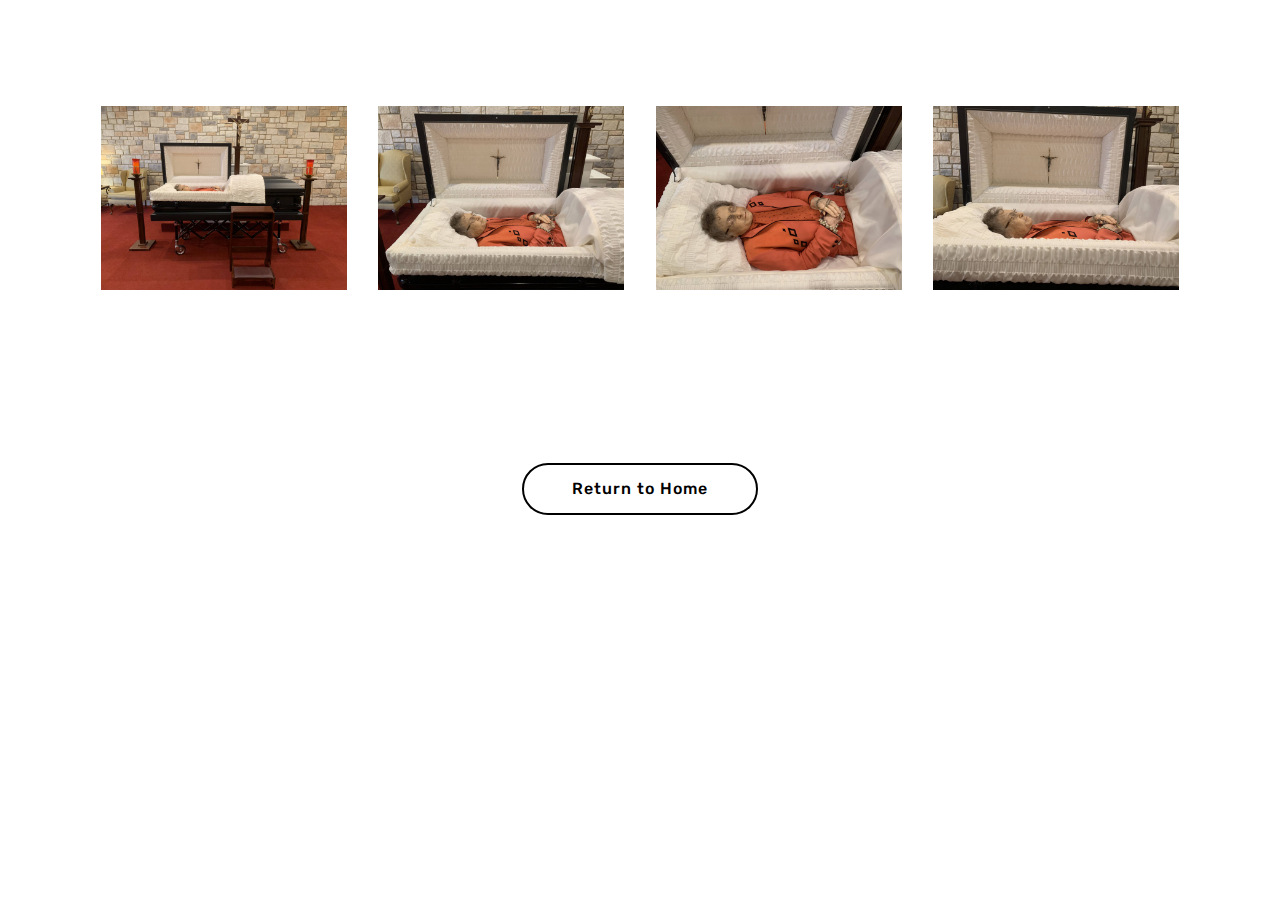
==== commit b7ddecd5: "create github pages" ====
--- a/photos.html
+++ b/photos.html
@@ -32,8 +32,21 @@
 
 </section>
 
+<section class="engine"><a href="https://mobirise.info/m">website design templates</a></section><section class="mbr-section content8 cid-rUABddqfuR" id="content8-c">
 
-  <section class="engine"><a href="https://mobirise.info/u">bootstrap html templates</a></section><script src="assets/web/assets/jquery/jquery.min.js"></script>
+    
+
+    <div class="container">
+        <div class="media-container-row title">
+            <div class="col-12 col-md-8">
+                <div class="mbr-section-btn align-center"><a class="btn btn-black-outline display-4" href="index.html">Return to Home</a></div>
+            </div>
+        </div>
+    </div>
+</section>
+
+
+  <script src="assets/web/assets/jquery/jquery.min.js"></script>
   <script src="assets/popper/popper.min.js"></script>
   <script src="assets/tether/tether.min.js"></script>
   <script src="assets/bootstrap/js/bootstrap.min.js"></script>
--- a/assets/mobirise/css/mbr-additional.css
+++ b/assets/mobirise/css/mbr-additional.css
@@ -1571,3 +1571,8 @@
   transition: 0.2s background ease-in-out;
   background: linear-gradient(to left, #554346, #45505b) !important;
 }
+.cid-rUABddqfuR {
+  padding-top: 60px;
+  padding-bottom: 60px;
+  background-color: #ffffff;
+}
